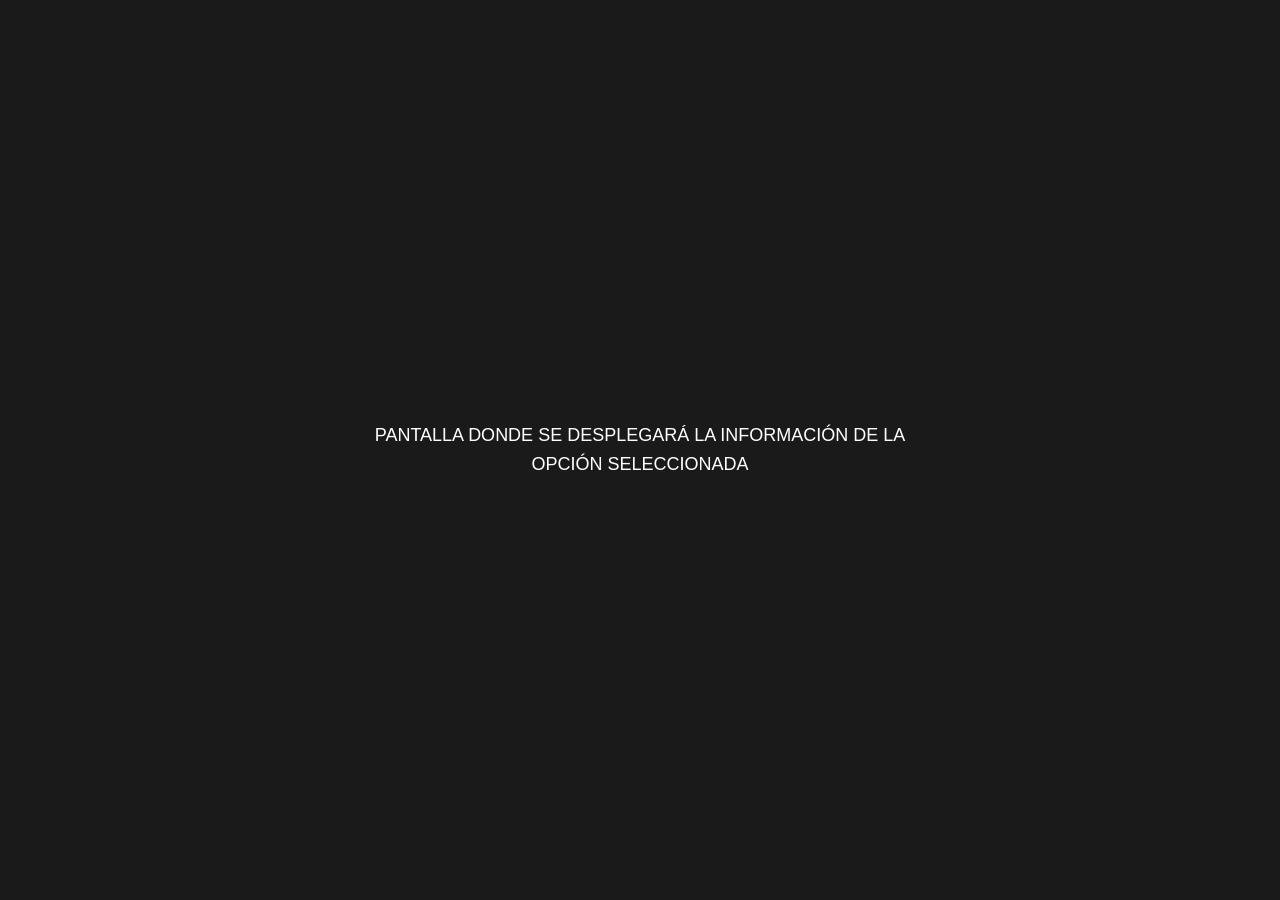
==== contenido.html @ ea814510 "Initial commit" ====
<!DOCTYPE html>
<html lang="es">
<head>
    <meta charset="UTF-8">
    <meta name="viewport" content="width=device-width, initial-scale=1.0">
    <title>Contenido SGF</title>
    <link rel="stylesheet" href="css/contenido.css">
</head>
<body>
    <p class="placeholder-text">
        PANTALLA DONDE SE DESPLEGARÁ LA INFORMACIÓN DE LA OPCIÓN SELECCIONADA
    </p>
</body>
</html>
---- css/contenido.css ----
* { margin: 0; padding: 0; box-sizing: border-box; }

body {
    background: #1a1a1a;
    min-height: 100vh;
    display: flex;
    align-items: center;
    justify-content: center;
    font-family: -apple-system, BlinkMacSystemFont, 'Segoe UI', Roboto, sans-serif;
}

.placeholder-text {
    color: #ffffff;
    font-size: 18px;
    text-align: center;
    line-height: 1.6;
    max-width: 600px;
    padding: 24px;
}
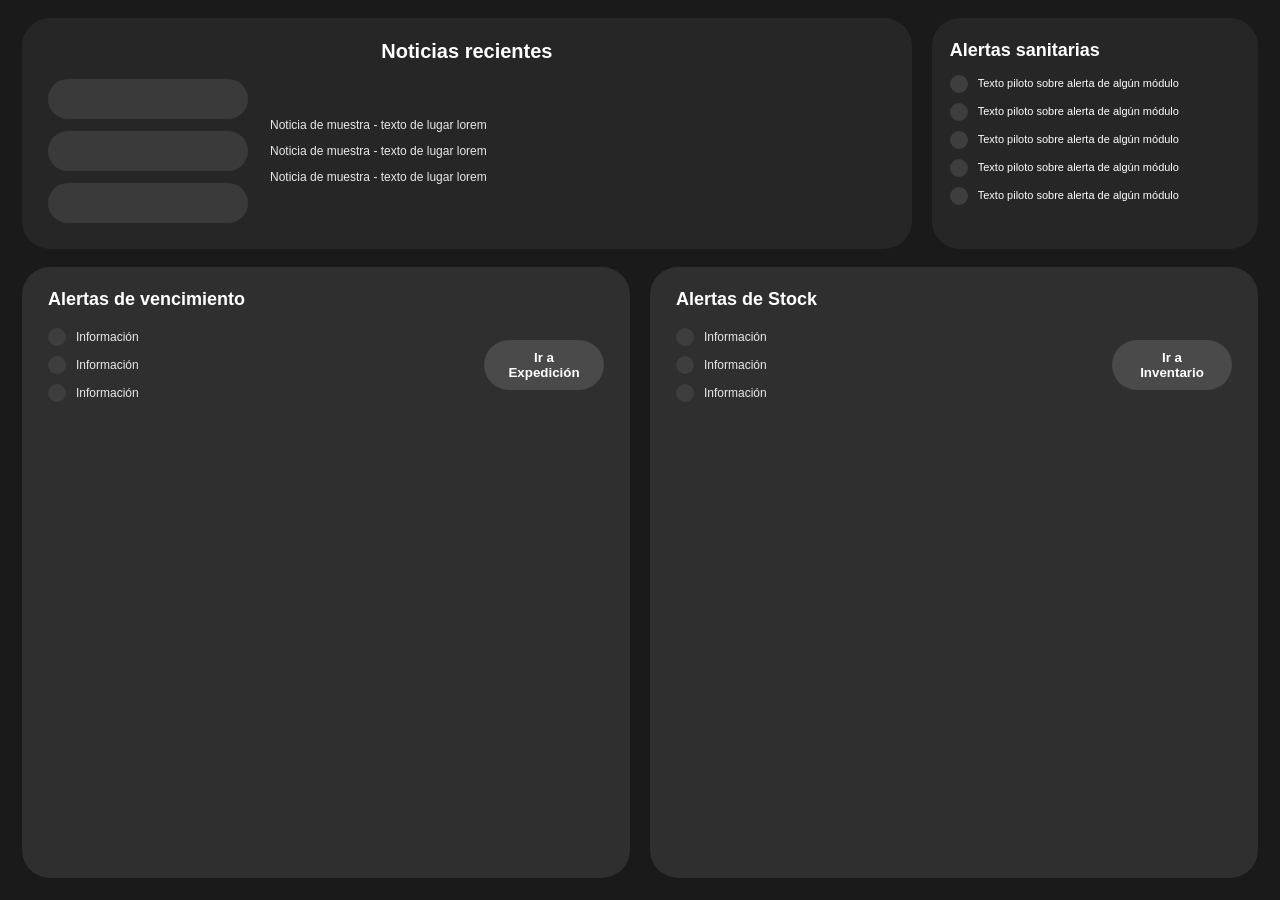
==== commit cbec9ab8: "Update frames and info" ====
--- a/contenido.html
+++ b/contenido.html
@@ -4,11 +4,12 @@
     <meta charset="UTF-8">
     <meta name="viewport" content="width=device-width, initial-scale=1.0">
     <title>Contenido SGF</title>
+    <meta http-equiv="refresh" content="0; url=frames/inicio.html">
     <link rel="stylesheet" href="css/contenido.css">
 </head>
 <body>
     <p class="placeholder-text">
-        PANTALLA DONDE SE DESPLEGARÁ LA INFORMACIÓN DE LA OPCIÓN SELECCIONADA
+        Cargando panel de inicio...
     </p>
 </body>
 </html>
